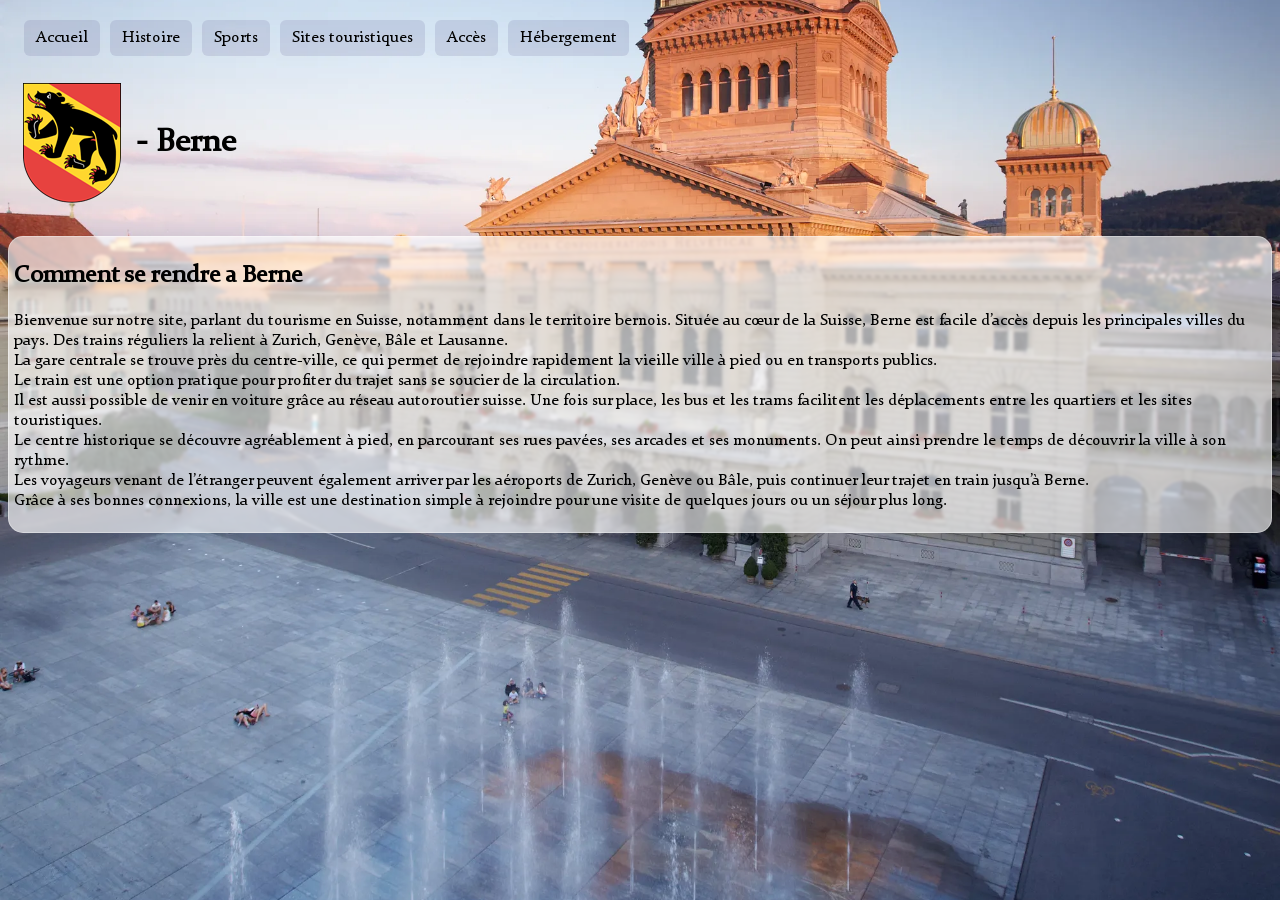
==== acces.html @ 1247b5f9 "ajout acces.html + creation hebergement.html" ====
<!DOCTYPE html>
<html lang="fr">
<head>
    <meta charset="UTF-8">
    <meta name="viewport" content="width=device-width, initial-scale=1.0">
    <title>Berne</title>
    <link rel="stylesheet" href="style.css">
</head>
<body>
      <nav class="menu">
    <a href="index.html">Accueil</a>
    <a href="histoire.html">Histoire</a>
    <a href="sports.html">Sports</a>
    <a href="sitetouristique.html">Sites touristiques</a>
    <a href="acces.html">Accès</a>
    <a href="hebergement.html">Hébergement</a>
  </nav>
    <header>
    <div class="conteneur">
      <img src="CHE_Bern_COA.svg.png" alt="Berne">
      <h1>- Berne</h1>
    </div>
    </header>
    <hr>
    <main>
      <h2>Comment se rendre a Berne</h2>
      <p>Bienvenue sur notre site, parlant du tourisme en Suisse, notamment dans le territoire bernois.
        Située au cœur de la Suisse, Berne est facile d’accès depuis les principales villes du pays. Des trains réguliers la relient à Zurich, Genève, Bâle et Lausanne.
        <br>
        La gare centrale se trouve près du centre-ville, ce qui permet de rejoindre rapidement la vieille ville à pied ou en transports publics.
        <br>
        Le train est une option pratique pour profiter du trajet sans se soucier de la circulation.
        <br>
        Il est aussi possible de venir en voiture grâce au réseau autoroutier suisse. Une fois sur place, les bus et les trams facilitent les déplacements entre les quartiers et les sites touristiques.
        <br>
        Le centre historique se découvre agréablement à pied, en parcourant ses rues pavées, ses arcades et ses monuments. On peut ainsi prendre le temps de découvrir la ville à son rythme.
        <br>
        Les voyageurs venant de l’étranger peuvent également arriver par les aéroports de Zurich, Genève ou Bâle, puis continuer leur trajet en train jusqu’à Berne.
        <br>
        Grâce à ses bonnes connexions, la ville est une destination simple à rejoindre pour une visite de quelques jours ou un séjour plus long.
      </p>
    </main>
</body>
</html>
---- style.css ----
@font-face {
    font-family: retro;
    src: url("../constan.ttf");
    font-style: normal;
}

header, .menu {
    
    padding: 15px;
    border-radius: 15px;
}

main {
background: rgba(255, 255, 255, 0.64);
border-radius: 16px;
box-shadow: 0 4px 30px rgba(0, 0, 0, 0.1);
backdrop-filter: blur(1.8px);
-webkit-backdrop-filter: blur(1.8px);
border: 1px solid rgba(255, 255, 255, 0.34);
}

body {
    font-family:retro;
    color: black ;
}

.conteneur {
  display: flex;
  align-items: center; /* Aligne verticalement au centre */
  gap: 15px; /* Ajoute un espace entre l'image et le texte */
}

body {
    display: flex;
    flex-direction: column;
    background-image: url(berne.png);
    background-repeat: no-repeat;
    background-position: center;
    background-size: cover;
    justify-content: flex-end;
}

* { 
  box-sizing: border-box; 
}

.menu {
  background: none;
  padding: 12px 16px;
  border-radius: 8px;
  display: flex;
  gap: 10px;
}

.menu a {
  color: black;
  text-decoration: none;
  padding: 8px 12px;
  background: rgba(50, 44, 104, 0.12);
  border-radius: 6px;
}

.menu a:hover { 
  background: rgba(255,255,255,0.22); 
}

main {
    border-radius: 15px;
    padding: 5px;
}

h1 {
  color: black;
}
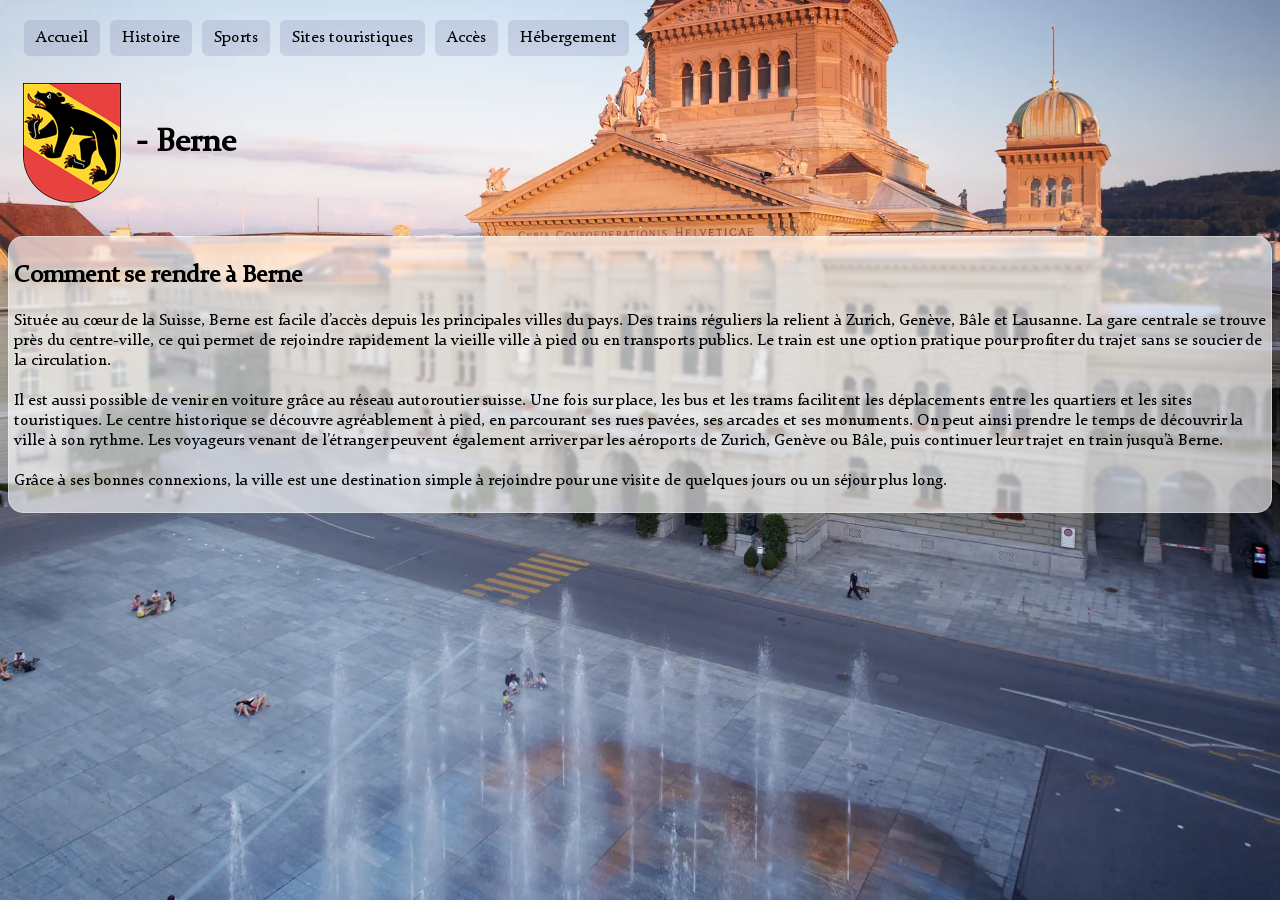
==== commit 1621f4d7: "Finalisation de la page acces et hebergement" ====
--- a/acces.html
+++ b/acces.html
@@ -23,19 +23,17 @@
     </header>
     <hr>
     <main>
-      <h2>Comment se rendre a Berne</h2>
-      <p>Bienvenue sur notre site, parlant du tourisme en Suisse, notamment dans le territoire bernois.
-        Située au cœur de la Suisse, Berne est facile d’accès depuis les principales villes du pays. Des trains réguliers la relient à Zurich, Genève, Bâle et Lausanne.
-        <br>
+      <h2>Comment se rendre à Berne</h2>
+      <p>
+        Située au cœur de la Suisse, Berne est facile d’accès depuis les principales villes du pays. Des trains réguliers la relient à Zurich, Genève, Bâle et Lausanne.     
         La gare centrale se trouve près du centre-ville, ce qui permet de rejoindre rapidement la vieille ville à pied ou en transports publics.
-        <br>
         Le train est une option pratique pour profiter du trajet sans se soucier de la circulation.
         <br>
+        <br>
         Il est aussi possible de venir en voiture grâce au réseau autoroutier suisse. Une fois sur place, les bus et les trams facilitent les déplacements entre les quartiers et les sites touristiques.
+        Le centre historique se découvre agréablement à pied, en parcourant ses rues pavées, ses arcades et ses monuments. On peut ainsi prendre le temps de découvrir la ville à son rythme.
+        Les voyageurs venant de l’étranger peuvent également arriver par les aéroports de Zurich, Genève ou Bâle, puis continuer leur trajet en train jusqu’à Berne.
         <br>
-        Le centre historique se découvre agréablement à pied, en parcourant ses rues pavées, ses arcades et ses monuments. On peut ainsi prendre le temps de découvrir la ville à son rythme.
-        <br>
-        Les voyageurs venant de l’étranger peuvent également arriver par les aéroports de Zurich, Genève ou Bâle, puis continuer leur trajet en train jusqu’à Berne.
         <br>
         Grâce à ses bonnes connexions, la ville est une destination simple à rejoindre pour une visite de quelques jours ou un séjour plus long.
       </p>
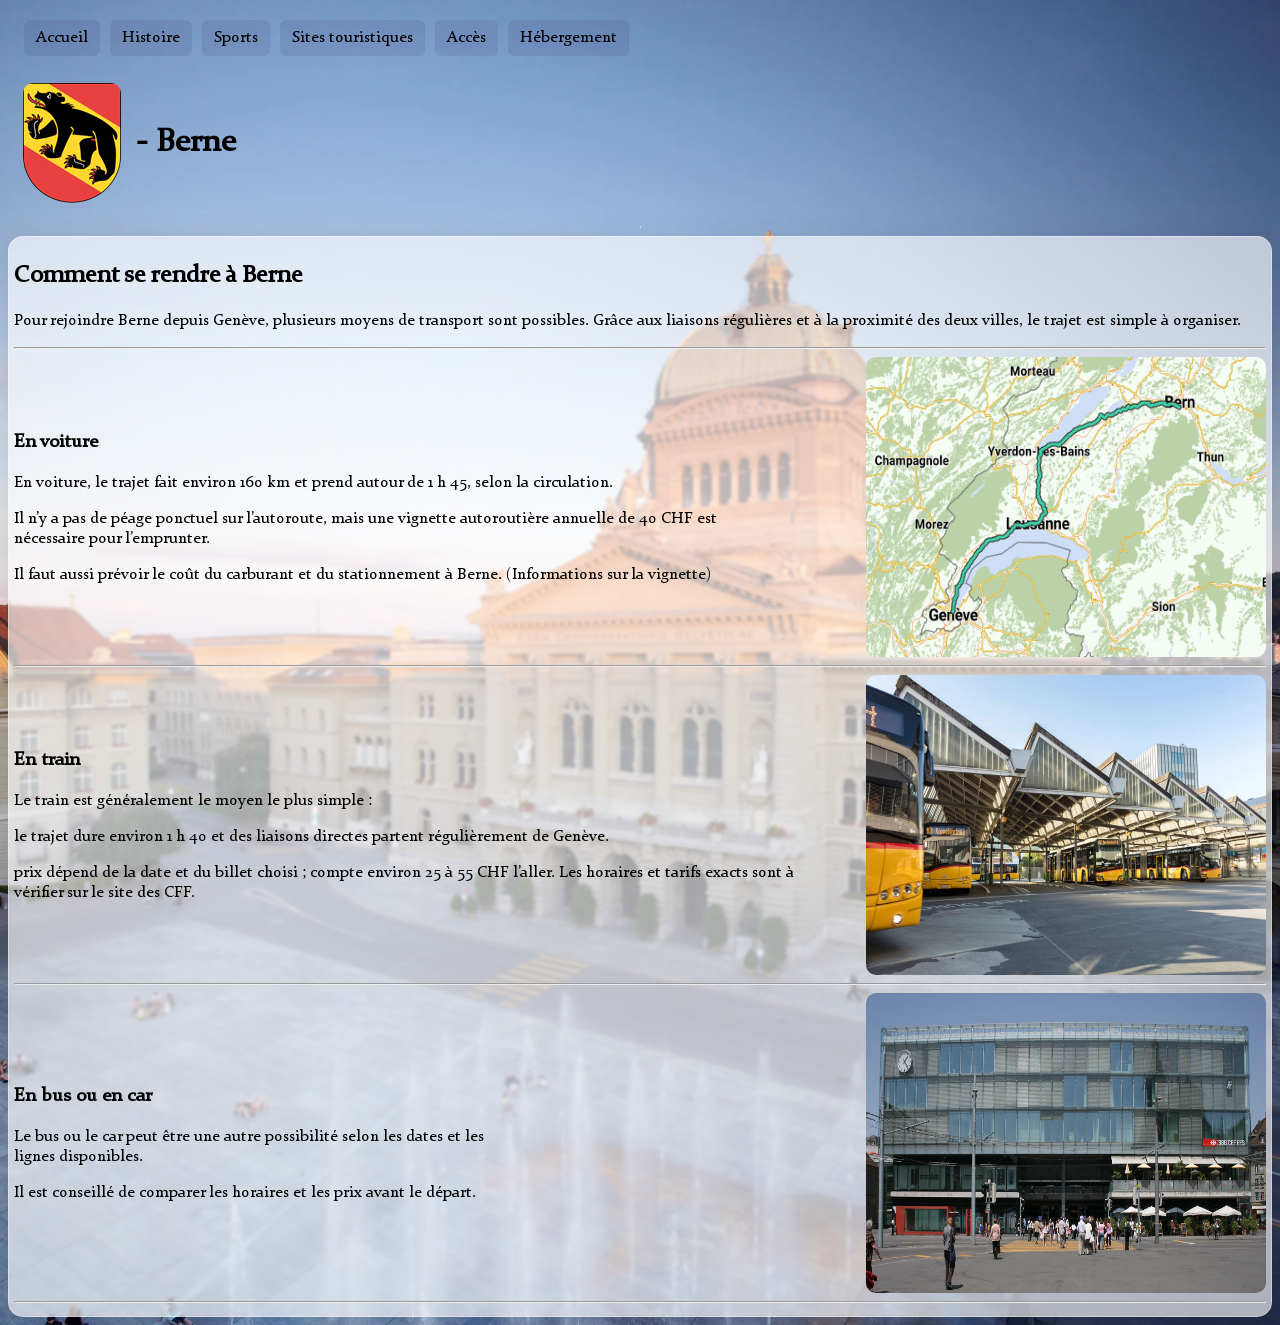
==== commit d335600a: "finalisation des pages acces et hebergement" ====
--- a/acces.html
+++ b/acces.html
@@ -24,19 +24,37 @@
     <hr>
     <main>
       <h2>Comment se rendre à Berne</h2>
-      <p>
-        Située au cœur de la Suisse, Berne est facile d’accès depuis les principales villes du pays. Des trains réguliers la relient à Zurich, Genève, Bâle et Lausanne.     
-        La gare centrale se trouve près du centre-ville, ce qui permet de rejoindre rapidement la vieille ville à pied ou en transports publics.
-        Le train est une option pratique pour profiter du trajet sans se soucier de la circulation.
-        <br>
-        <br>
-        Il est aussi possible de venir en voiture grâce au réseau autoroutier suisse. Une fois sur place, les bus et les trams facilitent les déplacements entre les quartiers et les sites touristiques.
-        Le centre historique se découvre agréablement à pied, en parcourant ses rues pavées, ses arcades et ses monuments. On peut ainsi prendre le temps de découvrir la ville à son rythme.
-        Les voyageurs venant de l’étranger peuvent également arriver par les aéroports de Zurich, Genève ou Bâle, puis continuer leur trajet en train jusqu’à Berne.
-        <br>
-        <br>
-        Grâce à ses bonnes connexions, la ville est une destination simple à rejoindre pour une visite de quelques jours ou un séjour plus long.
-      </p>
+      <p>Pour rejoindre Berne depuis Genève, plusieurs moyens de transport sont possibles. Grâce aux liaisons régulières et à la proximité des deux villes, le trajet est simple à organiser.</p>
+        <hr>
+        <section class="section5">
+          <div>
+            <h3>En voiture</h3>
+            <p>En voiture, le trajet fait environ 160 km et prend autour de 1 h 45, selon la circulation.</p>
+            <p>Il n’y a pas de péage ponctuel sur l’autoroute, mais une vignette autoroutière annuelle de 40 CHF est nécessaire pour l’emprunter.</p>
+            <p>Il faut aussi prévoir le coût du carburant et du stationnement à Berne. (Informations sur la vignette)</p>
+          </div>
+          <img src="img(adriano)/acces1.png" alt="Accès1" height="300px" width="400px">
+        </section>
+        <hr>
+        <section class="section6">
+          <div>
+            <h3>En train</h3>
+            <p>Le train est généralement le moyen le plus simple :<p>
+            <p>le trajet dure environ 1 h 40 et des liaisons directes partent régulièrement de Genève.</p> 
+            <p>prix dépend de la date et du billet choisi ; compte environ 25 à 55 CHF l’aller. Les horaires et tarifs exacts sont à vérifier sur le site des CFF.</p>
+          </div>
+          <img src="img(adriano)/acces2.jpg" alt="Accès2" height="300px" width="400px">
+        </section>
+        <hr>
+        <section class="section7">
+          <div>
+            <h3>En bus ou en car</h3>
+            <p>Le bus ou le car peut être une autre possibilité selon les dates et les lignes disponibles.</p>
+            <p>Il est conseillé de comparer les horaires et les prix avant le départ.</p>
+          </div>
+          <img src="img(adriano)/acces3.jpg" alt="Accès3" height="300px" width="400px">
+        </section>
+        <hr>  
     </main>
 </body>
 </html>
--- a/style.css
+++ b/style.css
@@ -71,4 +71,60 @@
 
 h1 {
   color: black;
-}+}
+
+.section1 {
+  display: flex;
+  justify-content: center;
+  align-items: center;
+  gap: 20px;
+}
+
+.section2 {
+display: flex;
+justify-content: center;
+align-items: center;
+gap: 265px; 
+}
+
+.section3 {
+display: flex;
+justify-content: center;
+align-items: center;
+gap: 101px; 
+}
+
+.section4 {
+display: flex;
+justify-content: center;
+align-items: center;
+gap: 110px;
+}
+
+.section5 {
+display: flex;
+justify-content: center;
+align-items: center;
+gap: 92px;
+}
+
+.section6 {
+display: flex;
+justify-content: center;
+align-items: center;
+gap: 30px;
+}
+
+.section7 {
+display: flex;
+justify-content: center;
+align-items: center;
+gap: 375px;
+}
+
+img {
+  border-radius: 10px;
+}
+
+
+
